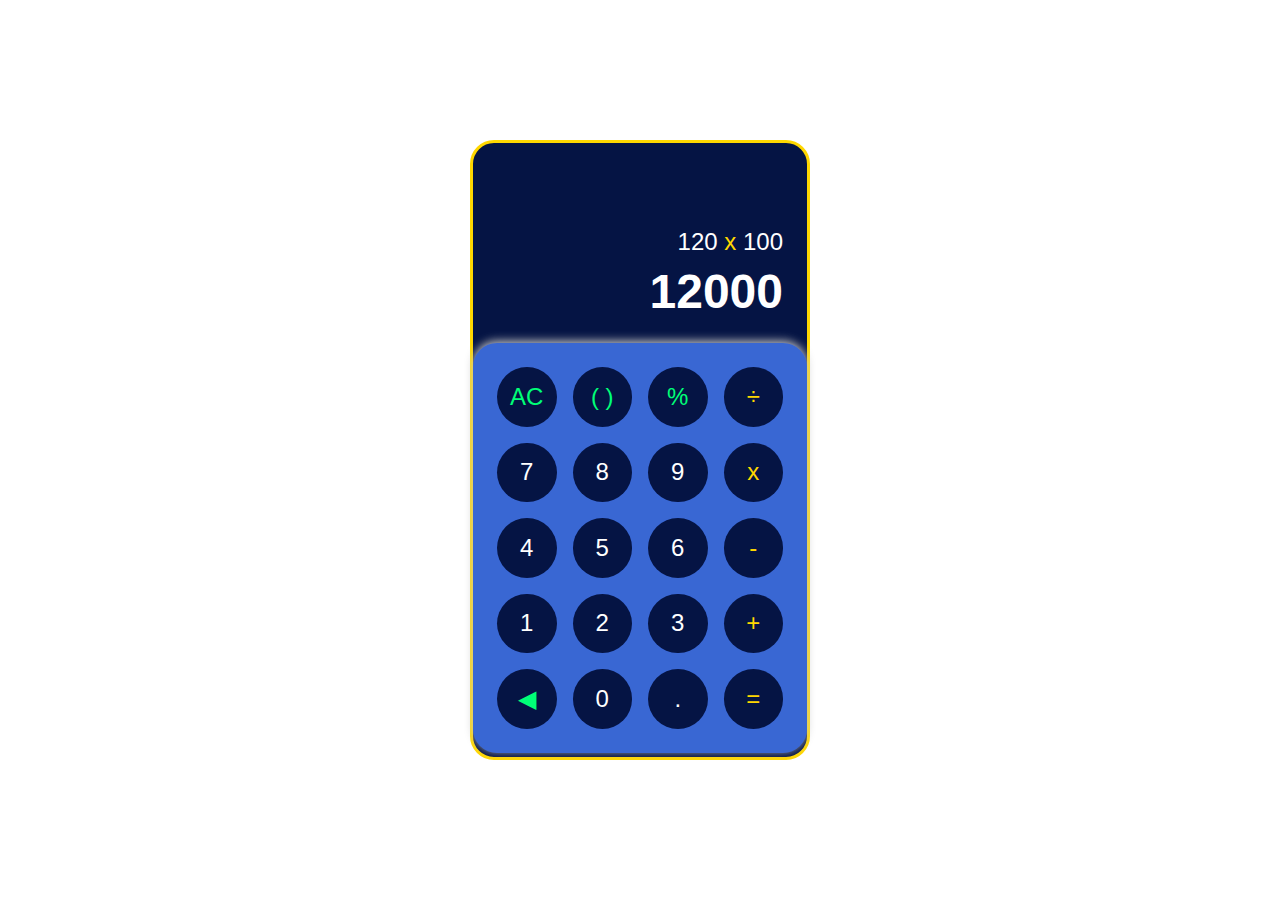
==== L2T1_Calculator/index.html @ 4472dcdc "Added calculator files." ====
<!DOCTYPE html>
<html>

<head>
  <meta charset="utf-8">
  <meta name="viewport" content="width=device-width">
  <title>Calculator</title>
  <link href="style.css" rel="stylesheet" />
</head>

<body>
  <div class="app">
    <div class="calculator">

      <div class="display">
        <div class="content">
          <div class="input">
            120<span class="operator"> x </span>100
          </div>
          <div class="output">
            12000
          </div>
        </div>
      </div>

      <div class="keys">

        <div data-key="clear" class="key action">
          <span>AC</span>
        </div>
        <div data-key="brackets" class="key action">
          <span>( )</span>
        </div>
        <div data-key="%" class="key action">
          <span>%</span>
        </div>
        <div data-key="/" class="key operator">
          <span>÷</span>
        </div>
        <div data-key="7" class="key">
          <span>7</span>
        </div>
        <div data-key="8" class="key">
          <span>8</span>
        </div>
        <div data-key="9" class="key">
          <span>9</span>
        </div>
        <div data-key="*" class="key operator">
          <span>x</span>
        </div>
        <div data-key="4" class="key">
          <span>4</span>
        </div>
        <div data-key="5" class="key">
          <span>5</span>
        </div>
        <div data-key="6" class="key">
          <span>6</span>
        </div>
        <div data-key="-" class="key operator">
          <span>-</span>
        </div>
        <div data-key="1" class="key">
          <span>1</span>
        </div>
        <div data-key="2" class="key">
          <span>2</span>
        </div>
        <div data-key="3" class="key">
          <span>3</span>
        </div>
        <div data-key="+" class="key operator">
          <span>+</span>
        </div>
        <div data-key="backspace" class="key action">
          <span>◀</span>
        </div>
        <div data-key="0" class="key">
          <span>0</span>
        </div>
        <div data-key="." class="key">
          <span>.</span>
        </div>
        <div data-key="=" class="key operator">
          <span>=</span>
        </div>

      </div>

    </div>
  </div>

  <script src="script.js"></script>

</html>
---- L2T1_Calculator/style.css ----
* {
	margin: 0;
	padding: 0;
	box-sizing: border-box;
	font-family: sans-serif;
}

.app {
	display: flex;
	justify-content: center;
	align-items: center;
	height: 100vh;
}

.calculator {
	background-color: #051444;
	width: 100%;
	max-width: 340px;
	min-height: 620px;
	border: 3px solid gold;
	border-radius: 1.5rem;
}

.display {
	min-height: 200px;
	padding: 1.5rem;
	display: flex;
	justify-content: flex-end;
	align-items: flex-end;
	color: white;
	text-align: right;
	flex: 1 1 0%;
}

.display .content {
	display: flex;
	flex-direction: column;
	justify-content: flex-end;
	width: 100%;
	max-width: 100%;
	overflow: auto;
}

.display .input {
	width: 100%;
	font-size: 1.5rem;
	font-weight: 500;
	margin-bottom: 0.5rem;
}

.display .output {
	font-size: 3rem;
	font-weight: 700;
	width: 100%;
	white-space: nowrap;
}

.display .operator {
	color: gold;
}

.display .brackets,
.display .percent {
	color: #00ff77;
}

.keys {
	background-color: #3967d3;
	padding: 1.5rem;
	border-radius: 1.5rem;
	display: grid;
	grid-template-columns: repeat(4, 1fr);
	grid-template-rows: repeat(5, 1fr);
	grid-gap: 1rem;
	box-shadow: 0px -2px 10px rgb(201, 201, 201);
}

.keys .key {
	position: relative;
	cursor: pointer;

	display: block;
	height: 0;
	padding-top: 100%;
	background-color: #051444;
	border-radius: 2rem;
	transition: 0.2s;
	user-select: none;
}

.keys .key span {
	position: absolute;
	top: 50%;
	left: 50%;
	transform: translate(-50%, -50%);

	font-size: 1.5rem;
	font-weight: 500;
	color: #FFF;
}

.keys .key:hover {
	box-shadow: inset 2px 2px 10px rgba(255, 255, 255, 1);
}

.keys .key.operator span {
	color: gold;
}

.keys .key.action span {
	color: #00ff77;
}
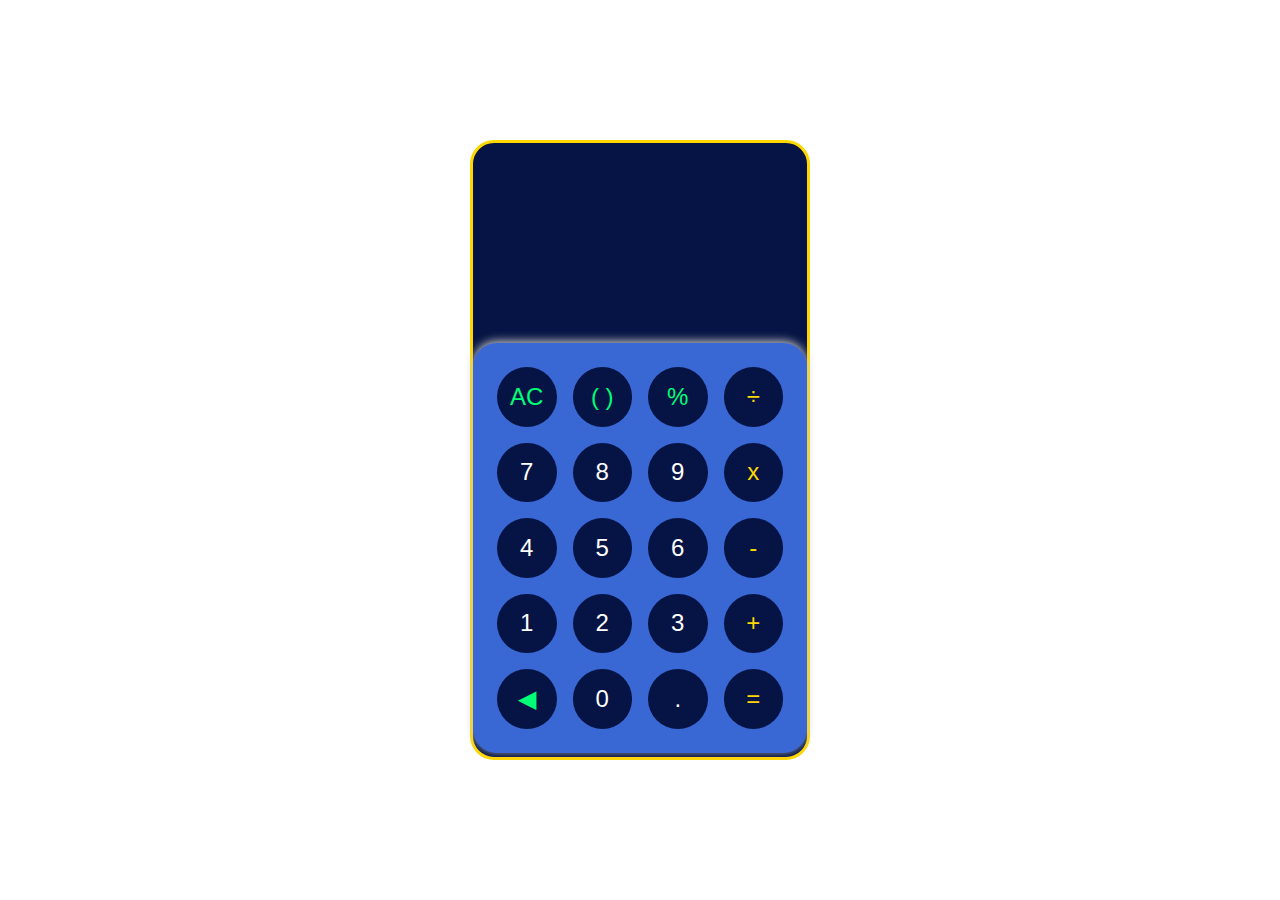
==== commit 3877984f: "Update index.html" ====
--- a/L2T1_Calculator/index.html
+++ b/L2T1_Calculator/index.html
@@ -14,12 +14,8 @@
 
       <div class="display">
         <div class="content">
-          <div class="input">
-            120<span class="operator"> x </span>100
-          </div>
-          <div class="output">
-            12000
-          </div>
+          <div class="input"></div>
+          <div class="output"></div>
         </div>
       </div>
 
@@ -82,7 +78,7 @@
         <div data-key="." class="key">
           <span>.</span>
         </div>
-        <div data-key="=" class="key operator">
+        <div data-key="result" class="key operator">
           <span>=</span>
         </div>
 
@@ -93,4 +89,4 @@
 
   <script src="script.js"></script>
 
-</html>+</html>
